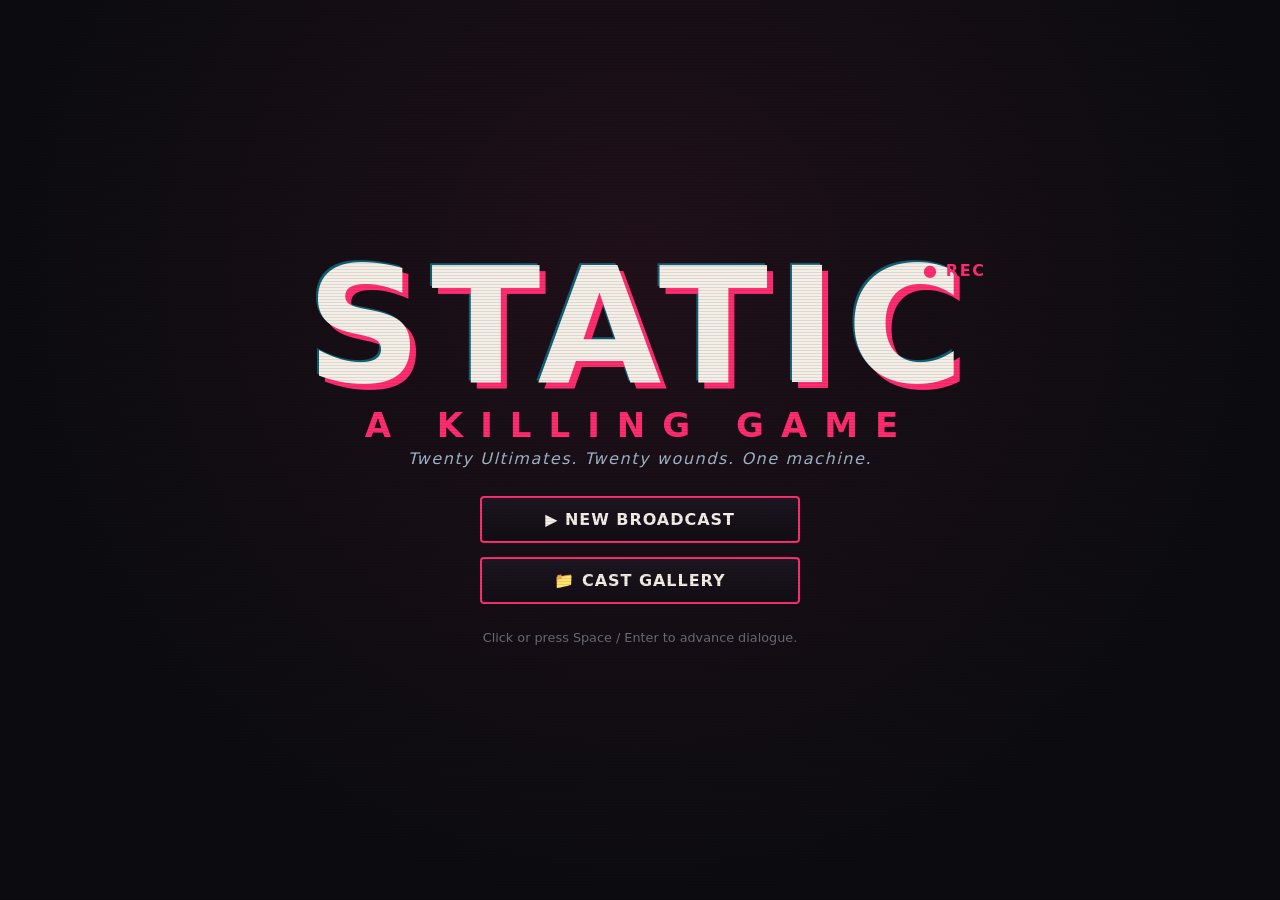
==== index.html @ 7b573480 "Build STATIC: a Danganronpa-style visual novel killing game A complete, dependency-free browser VN i" ====
<!DOCTYPE html>
<html lang="en">
<head>
  <meta charset="UTF-8" />
  <meta name="viewport" content="width=device-width, initial-scale=1.0" />
  <title>STATIC — A Killing Game</title>
  <link rel="stylesheet" href="css/style.css" />
</head>
<body>
  <div id="game">
    <!-- animated background layer -->
    <div id="bg" class="bg bg-dark"></div>
    <div id="scanlines"></div>

    <!-- TITLE SCREEN -->
    <div id="title">
      <div class="title-inner">
        <div class="title-logo">
          <span class="logo-static">STATIC</span>
          <span class="logo-rec">● REC</span>
        </div>
        <div class="title-sub">A KILLING GAME</div>
        <div class="title-tag">Twenty Ultimates. Twenty wounds. One machine.</div>
        <div class="title-menu">
          <button class="big-btn" id="newBtn">▶ New Broadcast</button>
          <button class="big-btn" id="continueBtn">⟳ Continue</button>
          <button class="big-btn" id="galleryTitleBtn">📁 Cast Gallery</button>
        </div>
        <div class="title-foot">Click or press Space / Enter to advance dialogue.</div>
      </div>
    </div>

    <!-- VN STAGE -->
    <div id="stage" style="display:none">
      <div id="sprite" class="sprite"></div>
      <div id="dialogue" class="dialogue">
        <div id="nametag" class="nametag"></div>
        <div id="text" class="text"></div>
        <div id="advance" class="advance">▼</div>
        <div id="choices" class="choices"></div>
      </div>
    </div>

    <!-- FULLSCREEN OVERLAYS (investigation, trial, hub, gallery) -->
    <div id="overlay" class="overlay" style="display:none"></div>
  </div>

  <script src="data/characters.js"></script>
  <script src="js/portraits.js"></script>
  <script src="js/story.js"></script>
  <script src="js/casedata.js"></script>
  <script src="js/engine.js"></script>
</body>
</html>
---- css/style.css ----
/* ===========================================================================
   STATIC — Danganronpa-style visual novel skin
   Palette: ink black, bone white, and that signature hot-pink blood neon.
   =========================================================================== */

:root{
  --pink:#ff2d6f;
  --pink-dim:#c01e52;
  --ink:#0c0c10;
  --ink2:#15151d;
  --bone:#f3eee6;
  --steel:#9fb3c8;
  --gold:#ffd24e;
}

*{ box-sizing:border-box; }
html,body{ margin:0; height:100%; background:#000; overflow:hidden;
  font-family:"Trebuchet MS","Segoe UI",system-ui,sans-serif; color:var(--bone);
  -webkit-font-smoothing:antialiased; }

#game{ position:fixed; inset:0; overflow:hidden; }

/* ---------- backgrounds ---------- */
.bg{ position:absolute; inset:0; transition:background .6s ease, filter .6s ease;
  background-size:cover; background-position:center; }
.bg-dark{ background:
  radial-gradient(circle at 50% 30%, #20101a 0%, #0c0c10 70%); }
.bg-studio{ background:
  repeating-linear-gradient(45deg,#16121a 0 22px,#120f17 22px 44px),
  radial-gradient(circle at 50% 20%, #2a1422 0%, transparent 60%); }
.bg-night{ background:
  linear-gradient(180deg,#0a0a14 0%, #14101c 60%, #1c1424 100%); }
.bg-bar{ background:
  linear-gradient(180deg,#1a0f12 0%, #0e0a0d 100%),
  repeating-linear-gradient(90deg,#00000000 0 60px,#ffffff06 60px 62px); }
.bg-trial{ background:
  radial-gradient(circle at 50% 50%, #2a0a1a 0%, #0a0510 70%),
  repeating-conic-gradient(from 0deg at 50% 50%, #ff2d6f08 0deg 8deg, transparent 8deg 16deg); }

/* hot-pink monochrome silhouette wash like DR backgrounds */
#game::before{ content:""; position:absolute; inset:0; pointer-events:none;
  background:radial-gradient(circle at 50% 120%, rgba(255,45,111,.10), transparent 60%); }

/* CRT scanlines for the broadcast feel */
#scanlines{ position:absolute; inset:0; pointer-events:none; z-index:50; opacity:.35;
  background:repeating-linear-gradient(0deg, rgba(0,0,0,.25) 0 1px, transparent 1px 3px);
  mix-blend-mode:multiply; }

/* ---------- buttons ---------- */
.big-btn{ font-family:inherit; cursor:pointer; border:2px solid var(--pink);
  background:linear-gradient(180deg,#1c1620,#120c14); color:var(--bone);
  padding:12px 22px; font-size:1rem; font-weight:bold; letter-spacing:.06em;
  border-radius:4px; transition:transform .12s, box-shadow .2s, background .2s;
  box-shadow:0 0 0 rgba(255,45,111,0); text-transform:uppercase; }
.big-btn:hover{ transform:translateY(-2px); background:linear-gradient(180deg,#2a1a26,#1a1018);
  box-shadow:0 6px 22px rgba(255,45,111,.4); }
.big-btn:active{ transform:translateY(0); }
.big-btn.disabled,.big-btn:disabled{ opacity:.4; cursor:not-allowed; border-color:#555; box-shadow:none; }

/* ---------- title screen ---------- */
#title{ position:absolute; inset:0; z-index:30; display:flex; align-items:center; justify-content:center; }
.title-inner{ text-align:center; padding:30px; }
.title-logo{ position:relative; display:inline-block; }
.logo-static{ font-size:clamp(60px,16vw,160px); font-weight:900; letter-spacing:.06em;
  color:var(--bone); text-shadow:6px 6px 0 var(--pink), -2px -2px 0 #00d9ff66;
  animation:flicker 4s infinite; line-height:.9; }
.logo-rec{ position:absolute; top:6px; right:-12px; color:var(--pink); font-weight:bold;
  font-size:1rem; letter-spacing:.1em; animation:blink 1.4s infinite; }
.title-sub{ font-size:clamp(18px,4vw,34px); letter-spacing:.5em; margin:6px 0 4px;
  color:var(--pink); font-weight:bold; }
.title-tag{ color:var(--steel); letter-spacing:.1em; margin-bottom:28px; font-style:italic; }
.title-menu{ display:flex; flex-direction:column; gap:14px; max-width:320px; margin:0 auto; }
.title-foot{ margin-top:26px; color:#6b6b78; font-size:.8rem; }

@keyframes flicker{ 0%,100%{opacity:1} 92%{opacity:1} 93%{opacity:.4} 94%{opacity:1} 96%{opacity:.7} 97%{opacity:1} }
@keyframes blink{ 50%{opacity:.2} }

/* ---------- VN stage ---------- */
#stage{ position:absolute; inset:0; z-index:20; cursor:pointer; }
.sprite{ position:absolute; bottom:170px; left:50%; transform:translateX(-50%) translateY(20px);
  width:min(46vh,360px); height:min(58vh,440px); opacity:0; transition:opacity .35s, transform .35s;
  filter:drop-shadow(0 12px 30px rgba(0,0,0,.6)); }
.sprite.active{ opacity:1; transform:translateX(-50%) translateY(0); }
.dr-portrait{ display:block; height:100%; }

.dialogue{ position:absolute; left:50%; transform:translateX(-50%); bottom:22px;
  width:min(960px,94vw); min-height:150px; background:linear-gradient(180deg, rgba(14,12,18,.95), rgba(8,6,10,.97));
  border:3px solid var(--pink); border-radius:8px; padding:26px 30px 30px;
  box-shadow:0 0 30px rgba(255,45,111,.25), inset 0 0 40px rgba(0,0,0,.6); }
.nametag{ position:absolute; top:-20px; left:24px; background:var(--tag,var(--pink)); color:#0c0c10;
  font-weight:900; padding:5px 18px; border-radius:4px; letter-spacing:.04em;
  box-shadow:3px 3px 0 rgba(0,0,0,.5); transform:skewX(-8deg); }
.nametag::after{ content:""; }
.text{ font-size:clamp(1rem,2.3vw,1.3rem); line-height:1.6; min-height:3em; }
.advance{ position:absolute; right:20px; bottom:12px; color:var(--pink); animation:bob 1s infinite; }
@keyframes bob{ 50%{transform:translateY(5px)} }

.choices{ display:flex; flex-direction:column; gap:10px; margin-top:14px; }
.choice-btn{ font-family:inherit; text-align:left; cursor:pointer; color:var(--bone);
  background:rgba(255,45,111,.08); border:1px solid var(--pink); border-radius:4px;
  padding:12px 18px; font-size:1rem; transition:background .15s, transform .1s; }
.choice-btn:hover{ background:rgba(255,45,111,.25); transform:translateX(6px); }

/* ---------- fullscreen overlays ---------- */
.overlay{ position:absolute; inset:0; z-index:40; display:flex; align-items:flex-start;
  justify-content:center; overflow-y:auto; padding:24px; }
.panel{ width:min(1040px,96vw); background:linear-gradient(180deg,rgba(16,14,20,.97),rgba(10,8,12,.98));
  border:3px solid var(--pink); border-radius:10px; padding:26px 28px; margin:auto;
  box-shadow:0 0 40px rgba(255,45,111,.2); }
.panel-title{ margin:0 0 6px; font-size:1.6rem; letter-spacing:.06em; color:var(--bone);
  text-shadow:3px 3px 0 var(--pink-dim); }
.panel-sub{ color:var(--steel); margin:0 0 18px; }
.muted{ color:#6b6b78; }

/* investigation */
.spot-grid{ display:grid; grid-template-columns:repeat(auto-fit,minmax(220px,1fr)); gap:12px; }
.spot{ font-family:inherit; cursor:pointer; text-align:left; color:var(--bone);
  background:rgba(255,255,255,.04); border:1px solid #3a3a46; border-radius:6px; padding:16px;
  display:flex; flex-direction:column; gap:6px; transition:border-color .2s, transform .1s; }
.spot:hover{ border-color:var(--pink); transform:translateY(-2px); }
.spot.done{ border-color:var(--gold); }
.spot-label{ font-weight:bold; font-size:1.05rem; }
.spot-state{ font-size:.8rem; color:var(--steel); letter-spacing:.05em; }
.spot.done .spot-state{ color:var(--gold); }
.spot-body{ font-size:1.1rem; line-height:1.6; }

.bullets{ margin:20px 0; }
.bullets h3{ color:var(--pink); letter-spacing:.05em; }
.bullet{ background:rgba(255,45,111,.06); border-left:3px solid var(--pink); padding:10px 14px;
  margin:8px 0; border-radius:0 6px 6px 0; display:flex; flex-direction:column; }
.bullet b{ color:var(--gold); }
.bullet span{ color:var(--steel); font-size:.92rem; }
.bullet.got{ border-left-color:var(--gold); background:rgba(255,210,78,.08); margin:18px 0; }
.got-tag{ color:var(--gold)!important; font-weight:900; letter-spacing:.1em; font-size:.8rem!important; }

/* trial */
.trial-head{ display:flex; align-items:center; gap:16px; margin-bottom:8px; }
.onair{ color:var(--pink); font-weight:900; letter-spacing:.1em; animation:blink 1.4s infinite; }
.round-num{ margin-left:auto; color:var(--steel); }
.trial-prompt{ font-size:1.25rem; font-weight:bold; }
.statements{ display:flex; flex-direction:column; gap:12px; margin:16px 0; }
.statement{ font-family:inherit; cursor:pointer; text-align:left; color:var(--bone); font-size:1.05rem;
  background:rgba(255,255,255,.04); border:1px solid #3a3a46; border-radius:30px; padding:14px 22px;
  transition:transform .1s, border-color .2s, background .2s; position:relative; }
.statement:hover{ transform:scale(1.01); border-color:var(--pink); }
.statement.weak{ box-shadow:0 0 0 0 rgba(255,45,111,0); }
.statement.weak::after{ content:""; position:absolute; inset:0; border-radius:30px;
  box-shadow:0 0 18px rgba(255,45,111,.3) inset; pointer-events:none; }
.statement.hit{ border-color:var(--gold); background:rgba(255,210,78,.18);
  text-decoration:line-through; }
.statement:disabled{ opacity:.6; cursor:default; }

.ammo{ background:rgba(0,0,0,.35); border:1px dashed #444; border-radius:8px; padding:14px; }
.ammo h3{ margin:0 0 10px; color:var(--gold); font-size:.95rem; letter-spacing:.05em; }
.ammo-row{ display:flex; flex-wrap:wrap; gap:8px; }
.ammo-btn{ font-family:inherit; cursor:pointer; color:#0c0c10; background:var(--gold);
  border:none; border-radius:20px; padding:8px 16px; font-weight:bold; transition:transform .1s, box-shadow .2s; }
.ammo-btn:hover{ transform:translateY(-2px); }
.ammo-btn.sel{ box-shadow:0 0 0 3px var(--pink); transform:translateY(-2px); }
.hint{ color:var(--steel); font-style:italic; margin:10px 0 0; font-size:.9rem; }

.trial-msg{ margin-top:16px; font-size:1.05rem; line-height:1.6; }
.trial-msg .good{ color:var(--gold); font-weight:900; letter-spacing:.05em; }
.trial-msg .bad{ color:var(--pink); font-weight:bold; }
.trial-msg .loaded{ color:var(--steel); }
.trial-msg .big-btn{ display:block; margin-top:16px; }

.accuse-grid{ display:grid; grid-template-columns:repeat(auto-fit,minmax(200px,1fr)); gap:12px; margin:18px 0; }
.accuse{ font-family:inherit; cursor:pointer; color:var(--bone); font-size:1.1rem; font-weight:bold;
  background:rgba(255,255,255,.04); border:2px solid #3a3a46; border-radius:6px; padding:18px;
  transition:transform .1s, border-color .2s; }
.accuse:hover{ transform:translateY(-2px); border-color:var(--pink); }
.accuse.hit{ border-color:var(--gold); background:rgba(255,210,78,.2); }
.accuse:disabled{ opacity:.5; }

/* hub & gallery */
.hub-progress{ color:var(--gold); font-weight:bold; }
.hub-grid,.gal-grid{ display:grid; grid-template-columns:repeat(auto-fill,minmax(150px,1fr)); gap:14px; margin:18px 0; }
.hub-card,.gal-card{ font-family:inherit; cursor:pointer; color:var(--bone); text-align:center;
  background:rgba(255,255,255,.03); border:1px solid #2e2e38; border-radius:8px; padding:10px;
  transition:transform .12s, border-color .2s, box-shadow .2s; }
.hub-card:hover,.gal-card:hover{ transform:translateY(-4px); border-color:var(--pink);
  box-shadow:0 6px 20px rgba(255,45,111,.25); }
.hub-card.bonded{ border-color:var(--pink); }
.hub-portrait,.gal-portrait{ height:150px; }
.hub-name,.gal-name{ font-weight:bold; margin-top:6px; }
.hub-title,.gal-title{ font-size:.78rem; color:var(--steel); }
.heart{ color:var(--pink); }
.hub-actions{ display:flex; gap:12px; flex-wrap:wrap; }

/* profile */
.profile-top{ display:flex; gap:24px; flex-wrap:wrap; }
.profile-portrait{ width:240px; height:300px; flex:0 0 auto;
  background:linear-gradient(180deg,#1a1620,#0e0a12); border:2px solid var(--accent,var(--pink));
  border-radius:8px; }
.profile-info{ flex:1; min-width:260px; }
.profile-name{ margin:0; font-size:1.8rem; text-shadow:3px 3px 0 var(--accent,var(--pink)); }
.profile-title{ color:var(--accent,var(--pink)); font-weight:bold; letter-spacing:.05em; margin-bottom:12px; }
.profile-blurb{ line-height:1.6; }
.profile-quote{ border-left:3px solid var(--accent,var(--pink)); padding-left:14px; margin:14px 0;
  font-style:italic; color:var(--bone); }
.profile-tell{ color:var(--steel); margin:10px 0; }
.profile-tell b{ color:var(--gold); }
.profile-status{ margin-top:10px; font-weight:bold; color:var(--pink); }

/* ---------- screen FX ---------- */
.fx-shake{ animation:shake .6s; }
.fx-flash::after{ content:""; position:absolute; inset:0; z-index:60; background:var(--pink);
  animation:flash .5s ease-out; pointer-events:none; }
.fx-glitch{ animation:glitch .6s steps(2) ; }
@keyframes shake{ 0%,100%{transform:translate(0,0)} 20%{transform:translate(-8px,4px)}
  40%{transform:translate(8px,-4px)} 60%{transform:translate(-6px,-2px)} 80%{transform:translate(6px,2px)} }
@keyframes flash{ 0%{opacity:.7} 100%{opacity:0} }
@keyframes glitch{ 0%{filter:hue-rotate(0) saturate(1)} 50%{filter:hue-rotate(90deg) saturate(3) contrast(1.4)} 100%{filter:none} }

/* ---------- responsive ---------- */
@media (max-width:640px){
  .dialogue{ bottom:10px; padding:22px 18px 26px; }
  .sprite{ bottom:200px; width:60vw; height:46vh; }
  .panel{ padding:18px; }
}
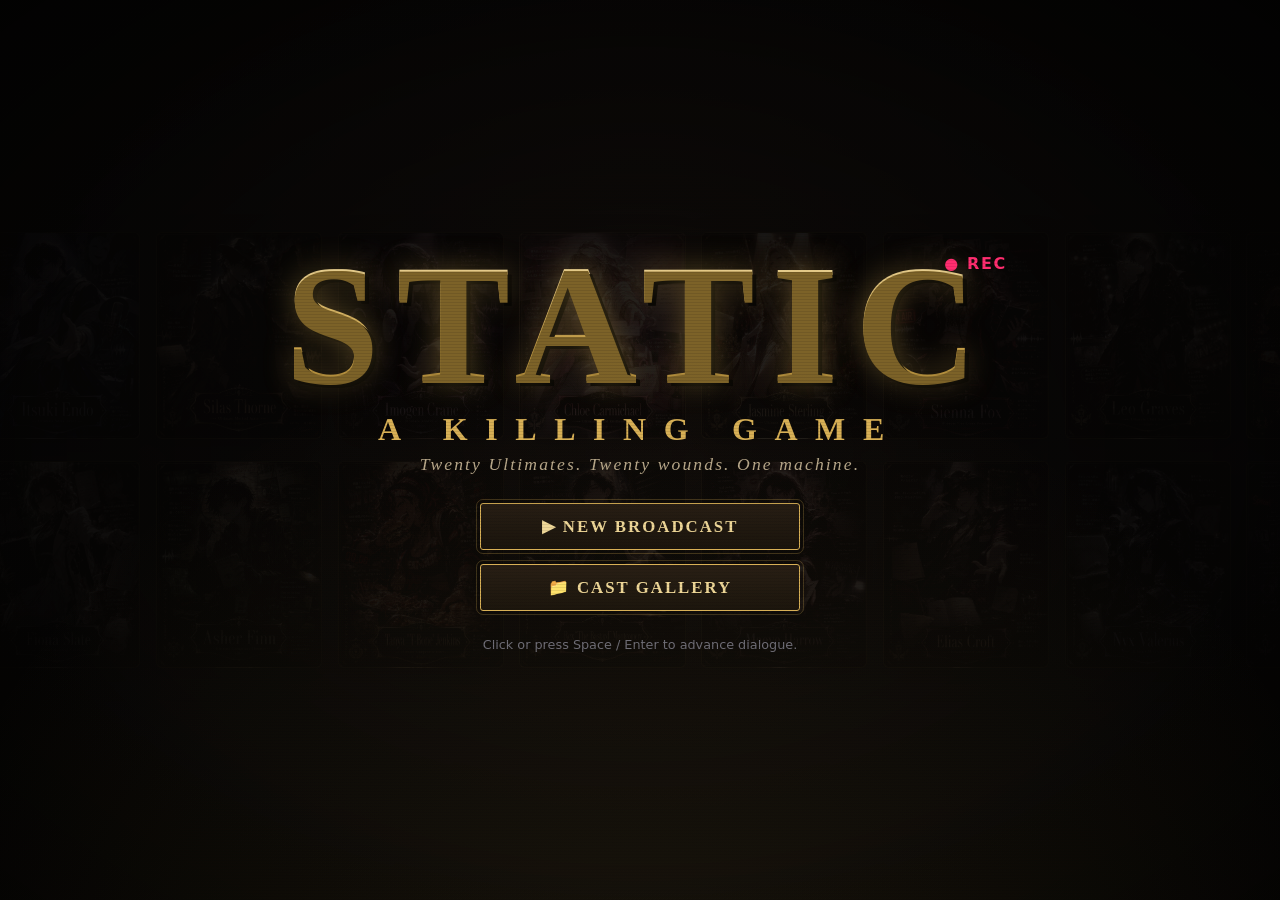
==== commit b99f2a81: "Add title montage, Truth Logbook, and bond-gated epilogue - Title screen: two rows of character card" ====
--- a/index.html
+++ b/index.html
@@ -14,6 +14,8 @@
 
     <!-- TITLE SCREEN -->
     <div id="title">
+      <div id="montage" class="montage"></div>
+      <div class="title-vignette"></div>
       <div class="title-inner">
         <div class="title-logo">
           <span class="logo-static">STATIC</span>
--- a/css/style.css
+++ b/css/style.css
@@ -4,13 +4,17 @@
    =========================================================================== */
 
 :root{
-  --pink:#ff2d6f;
+  --pink:#ff2d6f;          /* "blood"/ON AIR accent — danger & trials only */
   --pink-dim:#c01e52;
-  --ink:#0c0c10;
-  --ink2:#15151d;
-  --bone:#f3eee6;
-  --steel:#9fb3c8;
-  --gold:#ffd24e;
+  --ink:#0b0a0c;
+  --ink2:#14110f;
+  --bone:#efe7d6;
+  --steel:#b9a98c;         /* warm parchment-grey for secondary text */
+  --gold:#d8b056;          /* primary chrome */
+  --gold2:#f0d99a;         /* highlight */
+  --gold-dim:#7c6228;
+  --wine:#3a1622;
+  --serif:"Hoefler Text","Cormorant Garamond",Georgia,"Times New Roman",serif;
 }
 
 *{ box-sizing:border-box; }
@@ -18,28 +22,39 @@
   font-family:"Trebuchet MS","Segoe UI",system-ui,sans-serif; color:var(--bone);
   -webkit-font-smoothing:antialiased; }
 
+/* ---------- character art (painterly cards) ---------- */
+.card-img{ width:100%; height:100%; object-fit:cover; object-position:50% 12%; display:block; }
+/* dialogue "standee": zoom into the figure's bust, fade the bottom into the scene */
+.sprite-img{ width:100%; height:100%;
+  background-size:170%; background-position:50% 8%; background-repeat:no-repeat;
+  border-radius:10px;
+  filter:drop-shadow(0 16px 36px rgba(0,0,0,.75));
+  -webkit-mask-image:radial-gradient(120% 90% at 50% 38%, #000 60%, transparent 96%);
+          mask-image:radial-gradient(120% 90% at 50% 38%, #000 60%, transparent 96%); }
+
 #game{ position:fixed; inset:0; overflow:hidden; }
 
 /* ---------- backgrounds ---------- */
 .bg{ position:absolute; inset:0; transition:background .6s ease, filter .6s ease;
   background-size:cover; background-position:center; }
 .bg-dark{ background:
-  radial-gradient(circle at 50% 30%, #20101a 0%, #0c0c10 70%); }
+  radial-gradient(circle at 50% 30%, #1c1410 0%, #08070a 72%); }
 .bg-studio{ background:
-  repeating-linear-gradient(45deg,#16121a 0 22px,#120f17 22px 44px),
-  radial-gradient(circle at 50% 20%, #2a1422 0%, transparent 60%); }
+  repeating-linear-gradient(45deg,#171210 0 22px,#120e0b 22px 44px),
+  radial-gradient(circle at 50% 18%, #2a1d12 0%, transparent 62%); }
 .bg-night{ background:
-  linear-gradient(180deg,#0a0a14 0%, #14101c 60%, #1c1424 100%); }
+  linear-gradient(180deg,#08070a 0%, #120f12 55%, #1c1518 100%); }
 .bg-bar{ background:
-  linear-gradient(180deg,#1a0f12 0%, #0e0a0d 100%),
-  repeating-linear-gradient(90deg,#00000000 0 60px,#ffffff06 60px 62px); }
+  linear-gradient(180deg,#1a120c 0%, #0c0807 100%),
+  repeating-linear-gradient(90deg,#00000000 0 60px,#d8b05608 60px 62px); }
 .bg-trial{ background:
-  radial-gradient(circle at 50% 50%, #2a0a1a 0%, #0a0510 70%),
+  radial-gradient(circle at 50% 50%, #2a0a16 0%, #0a0608 72%),
   repeating-conic-gradient(from 0deg at 50% 50%, #ff2d6f08 0deg 8deg, transparent 8deg 16deg); }
 
-/* hot-pink monochrome silhouette wash like DR backgrounds */
-#game::before{ content:""; position:absolute; inset:0; pointer-events:none;
-  background:radial-gradient(circle at 50% 120%, rgba(255,45,111,.10), transparent 60%); }
+/* warm gold floor-wash + dark vignette frame */
+#game::before{ content:""; position:absolute; inset:0; pointer-events:none; z-index:48;
+  background:radial-gradient(circle at 50% 120%, rgba(216,176,86,.10), transparent 60%),
+  radial-gradient(ellipse at 50% 50%, transparent 60%, rgba(0,0,0,.55) 100%); }
 
 /* CRT scanlines for the broadcast feel */
 #scanlines{ position:absolute; inset:0; pointer-events:none; z-index:50; opacity:.35;
@@ -47,28 +62,48 @@
   mix-blend-mode:multiply; }
 
 /* ---------- buttons ---------- */
-.big-btn{ font-family:inherit; cursor:pointer; border:2px solid var(--pink);
-  background:linear-gradient(180deg,#1c1620,#120c14); color:var(--bone);
-  padding:12px 22px; font-size:1rem; font-weight:bold; letter-spacing:.06em;
-  border-radius:4px; transition:transform .12s, box-shadow .2s, background .2s;
-  box-shadow:0 0 0 rgba(255,45,111,0); text-transform:uppercase; }
-.big-btn:hover{ transform:translateY(-2px); background:linear-gradient(180deg,#2a1a26,#1a1018);
-  box-shadow:0 6px 22px rgba(255,45,111,.4); }
+.big-btn{ font-family:var(--serif); cursor:pointer; border:1px solid var(--gold);
+  background:linear-gradient(180deg,#231a12,#15100a); color:var(--gold2);
+  padding:12px 24px; font-size:1.05rem; font-weight:600; letter-spacing:.12em;
+  border-radius:3px; transition:transform .12s, box-shadow .2s, background .2s;
+  outline:1px solid rgba(216,176,86,.25); outline-offset:3px;
+  box-shadow:0 0 0 rgba(216,176,86,0); text-transform:uppercase; }
+.big-btn:hover{ transform:translateY(-2px); background:linear-gradient(180deg,#3a2c18,#241a10);
+  color:var(--bone); box-shadow:0 6px 22px rgba(216,176,86,.35); }
 .big-btn:active{ transform:translateY(0); }
-.big-btn.disabled,.big-btn:disabled{ opacity:.4; cursor:not-allowed; border-color:#555; box-shadow:none; }
+.big-btn.disabled,.big-btn:disabled{ opacity:.4; cursor:not-allowed; border-color:#555; box-shadow:none; outline:none; }
+.big-btn.next-case{ border-color:var(--pink); color:#ffd0e0; outline-color:rgba(255,45,111,.3); }
+.big-btn.next-case:hover{ box-shadow:0 6px 22px rgba(255,45,111,.4); }
 
 /* ---------- title screen ---------- */
-#title{ position:absolute; inset:0; z-index:30; display:flex; align-items:center; justify-content:center; }
-.title-inner{ text-align:center; padding:30px; }
+#title{ position:absolute; inset:0; z-index:30; display:flex; align-items:center; justify-content:center; overflow:hidden; }
+.title-inner{ text-align:center; padding:30px; position:relative; z-index:3; }
+
+/* drifting card montage behind the title */
+.montage{ position:absolute; inset:-6% -2%; z-index:1; display:flex; flex-direction:column;
+  justify-content:center; gap:2.4vh; filter:grayscale(.25) brightness(.5) contrast(1.05); opacity:.55; }
+.m-row{ display:flex; gap:1.2vw; width:max-content; will-change:transform; }
+.m-row-a{ animation:drift-l 80s linear infinite; }
+.m-row-b{ animation:drift-r 96s linear infinite; }
+.m-card{ flex:0 0 auto; width:13vw; min-width:150px; height:23vh; min-height:200px;
+  background-size:cover; background-position:50% 18%; border-radius:6px;
+  border:1px solid rgba(216,176,86,.35); box-shadow:0 8px 24px rgba(0,0,0,.6); }
+@keyframes drift-l{ from{transform:translateX(0)} to{transform:translateX(-50%)} }
+@keyframes drift-r{ from{transform:translateX(-50%)} to{transform:translateX(0)} }
+.title-vignette{ position:absolute; inset:0; z-index:2; pointer-events:none;
+  background:radial-gradient(ellipse at 50% 50%, rgba(8,6,5,.55) 0%, rgba(6,5,4,.82) 55%, #050403 100%); }
+@media (prefers-reduced-motion: reduce){ .m-row-a,.m-row-b{ animation:none } }
 .title-logo{ position:relative; display:inline-block; }
-.logo-static{ font-size:clamp(60px,16vw,160px); font-weight:900; letter-spacing:.06em;
-  color:var(--bone); text-shadow:6px 6px 0 var(--pink), -2px -2px 0 #00d9ff66;
-  animation:flicker 4s infinite; line-height:.9; }
+.logo-static{ font-family:var(--serif); font-size:clamp(60px,16vw,170px); font-weight:700; letter-spacing:.1em;
+  color:var(--gold2); text-shadow:0 2px 0 var(--gold-dim), 0 0 30px rgba(216,176,86,.4), 4px 5px 0 #000;
+  animation:flicker 5s infinite; line-height:.9;
+  background:linear-gradient(180deg,#f6e6b8,#c9a24a 60%,#8a6a26);
+  -webkit-background-clip:text; background-clip:text; -webkit-text-fill-color:transparent; }
 .logo-rec{ position:absolute; top:6px; right:-12px; color:var(--pink); font-weight:bold;
-  font-size:1rem; letter-spacing:.1em; animation:blink 1.4s infinite; }
-.title-sub{ font-size:clamp(18px,4vw,34px); letter-spacing:.5em; margin:6px 0 4px;
-  color:var(--pink); font-weight:bold; }
-.title-tag{ color:var(--steel); letter-spacing:.1em; margin-bottom:28px; font-style:italic; }
+  font-size:1rem; letter-spacing:.1em; animation:blink 1.4s infinite; -webkit-text-fill-color:var(--pink); }
+.title-sub{ font-family:var(--serif); font-size:clamp(18px,4vw,32px); letter-spacing:.55em; margin:10px 0 6px;
+  color:var(--gold); font-weight:600; }
+.title-tag{ color:var(--steel); letter-spacing:.12em; margin-bottom:28px; font-style:italic; font-family:var(--serif); font-size:1.1rem; }
 .title-menu{ display:flex; flex-direction:column; gap:14px; max-width:320px; margin:0 auto; }
 .title-foot{ margin-top:26px; color:#6b6b78; font-size:.8rem; }
 
@@ -84,15 +119,16 @@
 .dr-portrait{ display:block; height:100%; }
 
 .dialogue{ position:absolute; left:50%; transform:translateX(-50%); bottom:22px;
-  width:min(960px,94vw); min-height:150px; background:linear-gradient(180deg, rgba(14,12,18,.95), rgba(8,6,10,.97));
-  border:3px solid var(--pink); border-radius:8px; padding:26px 30px 30px;
-  box-shadow:0 0 30px rgba(255,45,111,.25), inset 0 0 40px rgba(0,0,0,.6); }
-.nametag{ position:absolute; top:-20px; left:24px; background:var(--tag,var(--pink)); color:#0c0c10;
-  font-weight:900; padding:5px 18px; border-radius:4px; letter-spacing:.04em;
-  box-shadow:3px 3px 0 rgba(0,0,0,.5); transform:skewX(-8deg); }
-.nametag::after{ content:""; }
-.text{ font-size:clamp(1rem,2.3vw,1.3rem); line-height:1.6; min-height:3em; }
-.advance{ position:absolute; right:20px; bottom:12px; color:var(--pink); animation:bob 1s infinite; }
+  width:min(960px,94vw); min-height:150px; background:linear-gradient(180deg, rgba(18,14,10,.95), rgba(8,6,4,.97));
+  border:1px solid var(--gold); border-radius:6px; padding:28px 32px 32px;
+  outline:1px solid rgba(216,176,86,.25); outline-offset:-6px;
+  box-shadow:0 0 30px rgba(0,0,0,.6), inset 0 0 50px rgba(0,0,0,.6); }
+.nametag{ position:absolute; top:-18px; left:24px; background:linear-gradient(180deg,var(--tag,var(--gold)),#000);
+  color:var(--bone); font-family:var(--serif); font-weight:700; padding:5px 20px; border-radius:3px;
+  letter-spacing:.08em; font-size:1.1rem; border:1px solid var(--gold);
+  box-shadow:2px 3px 0 rgba(0,0,0,.6); }
+.text{ font-size:clamp(1rem,2.3vw,1.28rem); line-height:1.65; min-height:3em; }
+.advance{ position:absolute; right:20px; bottom:12px; color:var(--gold); animation:bob 1s infinite; }
 @keyframes bob{ 50%{transform:translateY(5px)} }
 
 .choices{ display:flex; flex-direction:column; gap:10px; margin-top:14px; }
@@ -104,12 +140,13 @@
 /* ---------- fullscreen overlays ---------- */
 .overlay{ position:absolute; inset:0; z-index:40; display:flex; align-items:flex-start;
   justify-content:center; overflow-y:auto; padding:24px; }
-.panel{ width:min(1040px,96vw); background:linear-gradient(180deg,rgba(16,14,20,.97),rgba(10,8,12,.98));
-  border:3px solid var(--pink); border-radius:10px; padding:26px 28px; margin:auto;
-  box-shadow:0 0 40px rgba(255,45,111,.2); }
-.panel-title{ margin:0 0 6px; font-size:1.6rem; letter-spacing:.06em; color:var(--bone);
-  text-shadow:3px 3px 0 var(--pink-dim); }
-.panel-sub{ color:var(--steel); margin:0 0 18px; }
+.panel{ width:min(1040px,96vw); background:linear-gradient(180deg,rgba(18,14,10,.97),rgba(9,7,5,.98));
+  border:1px solid var(--gold); border-radius:8px; padding:28px 30px; margin:auto;
+  outline:1px solid rgba(216,176,86,.22); outline-offset:-7px;
+  box-shadow:0 0 50px rgba(0,0,0,.7); }
+.panel-title{ margin:0 0 6px; font-family:var(--serif); font-size:1.9rem; letter-spacing:.06em; color:var(--gold2);
+  text-shadow:0 2px 0 #000; }
+.panel-sub{ color:var(--steel); margin:0 0 18px; font-style:italic; }
 .muted{ color:#6b6b78; }
 
 /* investigation */
@@ -175,33 +212,60 @@
 
 /* hub & gallery */
 .hub-progress{ color:var(--gold); font-weight:bold; }
-.hub-grid,.gal-grid{ display:grid; grid-template-columns:repeat(auto-fill,minmax(150px,1fr)); gap:14px; margin:18px 0; }
-.hub-card,.gal-card{ font-family:inherit; cursor:pointer; color:var(--bone); text-align:center;
-  background:rgba(255,255,255,.03); border:1px solid #2e2e38; border-radius:8px; padding:10px;
+.hub-grid,.gal-grid{ display:grid; grid-template-columns:repeat(auto-fill,minmax(160px,1fr)); gap:16px; margin:18px 0; }
+.hub-card,.gal-card{ font-family:var(--serif); cursor:pointer; color:var(--bone); text-align:center;
+  background:rgba(20,16,10,.5); border:1px solid var(--gold-dim); border-radius:6px; padding:8px;
   transition:transform .12s, border-color .2s, box-shadow .2s; }
-.hub-card:hover,.gal-card:hover{ transform:translateY(-4px); border-color:var(--pink);
-  box-shadow:0 6px 20px rgba(255,45,111,.25); }
-.hub-card.bonded{ border-color:var(--pink); }
-.hub-portrait,.gal-portrait{ height:150px; }
-.hub-name,.gal-name{ font-weight:bold; margin-top:6px; }
-.hub-title,.gal-title{ font-size:.78rem; color:var(--steel); }
+.hub-card:hover,.gal-card:hover{ transform:translateY(-4px); border-color:var(--gold);
+  box-shadow:0 8px 24px rgba(0,0,0,.6), 0 0 14px rgba(216,176,86,.3); }
+.hub-card.bonded{ border-color:var(--pink); box-shadow:0 0 12px rgba(255,45,111,.25); }
+.hub-portrait,.gal-portrait{ position:relative; width:100%; aspect-ratio:4/5; overflow:hidden;
+  border-radius:4px; border:1px solid rgba(216,176,86,.4); }
+.hub-name,.gal-name{ font-weight:600; margin-top:8px; letter-spacing:.03em; }
+.hub-title,.gal-title{ font-size:.78rem; color:var(--steel); font-style:italic; }
 .heart{ color:var(--pink); }
-.hub-actions{ display:flex; gap:12px; flex-wrap:wrap; }
+.hub-actions{ display:flex; gap:12px; flex-wrap:wrap; margin-top:8px; }
 
 /* profile */
-.profile-top{ display:flex; gap:24px; flex-wrap:wrap; }
-.profile-portrait{ width:240px; height:300px; flex:0 0 auto;
-  background:linear-gradient(180deg,#1a1620,#0e0a12); border:2px solid var(--accent,var(--pink));
-  border-radius:8px; }
-.profile-info{ flex:1; min-width:260px; }
-.profile-name{ margin:0; font-size:1.8rem; text-shadow:3px 3px 0 var(--accent,var(--pink)); }
-.profile-title{ color:var(--accent,var(--pink)); font-weight:bold; letter-spacing:.05em; margin-bottom:12px; }
-.profile-blurb{ line-height:1.6; }
-.profile-quote{ border-left:3px solid var(--accent,var(--pink)); padding-left:14px; margin:14px 0;
-  font-style:italic; color:var(--bone); }
+.profile-top{ display:flex; gap:28px; flex-wrap:wrap; align-items:flex-start; }
+.profile-portrait{ position:relative; width:min(360px,42vw); aspect-ratio:1122/1402; flex:0 0 auto;
+  border:1px solid var(--gold); border-radius:6px; overflow:hidden;
+  outline:1px solid rgba(216,176,86,.3); outline-offset:-5px;
+  box-shadow:0 12px 40px rgba(0,0,0,.7); }
+.profile-portrait .card-img{ object-fit:contain; object-position:center; background:#000; }
+.profile-info{ flex:1; min-width:280px; }
+.profile-name{ margin:0; font-family:var(--serif); font-size:2rem; color:var(--gold2); text-shadow:0 2px 0 #000; }
+.profile-title{ color:var(--gold); font-weight:600; letter-spacing:.06em; margin-bottom:12px; font-style:italic; }
+.profile-blurb{ line-height:1.65; }
+.profile-quote{ border-left:2px solid var(--gold); padding-left:14px; margin:14px 0;
+  font-style:italic; color:var(--bone); font-family:var(--serif); font-size:1.15rem; }
 .profile-tell{ color:var(--steel); margin:10px 0; }
 .profile-tell b{ color:var(--gold); }
-.profile-status{ margin-top:10px; font-weight:bold; color:var(--pink); }
+.profile-status{ margin-top:10px; font-weight:bold; color:var(--gold2); font-family:var(--serif); letter-spacing:.04em; }
+
+/* ---------- truth logbook ---------- */
+.logbook .log-case{ margin:18px 0; }
+.log-case-title{ font-family:var(--serif); color:var(--gold2); font-size:1.25rem; letter-spacing:.04em;
+  border-bottom:1px solid var(--gold-dim); padding-bottom:6px; margin:0 0 12px; }
+
+/* ---------- deceased / fate markers ---------- */
+.hub-portrait, .gal-portrait{ position:relative; }
+.dead-x{ position:absolute; inset:0; display:flex; align-items:center; justify-content:center;
+  font-size:5rem; font-weight:900; color:var(--pink); opacity:.85; pointer-events:none;
+  text-shadow:0 0 14px rgba(255,45,111,.7); }
+.hub-card.deceased .hub-portrait, .gal-card.deceased .gal-portrait,
+.hub-card.deceased .hub-name, .gal-card.deceased .gal-name{ filter:grayscale(1) brightness(.6); }
+.hub-card.locked{ opacity:.55; cursor:not-allowed; border-color:#3a2a32; }
+.hub-card.locked:hover{ transform:none; box-shadow:none; }
+.hub-card .cross{ color:var(--pink); }
+.profile-fate{ margin:8px 0; color:var(--pink); font-weight:bold; letter-spacing:.04em;
+  border:1px solid var(--pink); display:inline-block; padding:4px 12px; border-radius:4px;
+  background:rgba(255,45,111,.08); }
+
+/* ---------- dramatic card-text (chapter cards, executions, bonds) ---------- */
+.text.card-text{ text-align:center; font-weight:900; letter-spacing:.08em;
+  font-size:clamp(1.2rem,3vw,1.7rem); text-shadow:3px 3px 0 var(--pink-dim);
+  text-transform:uppercase; padding:10px 0; }
 
 /* ---------- screen FX ---------- */
 .fx-shake{ animation:shake .6s; }
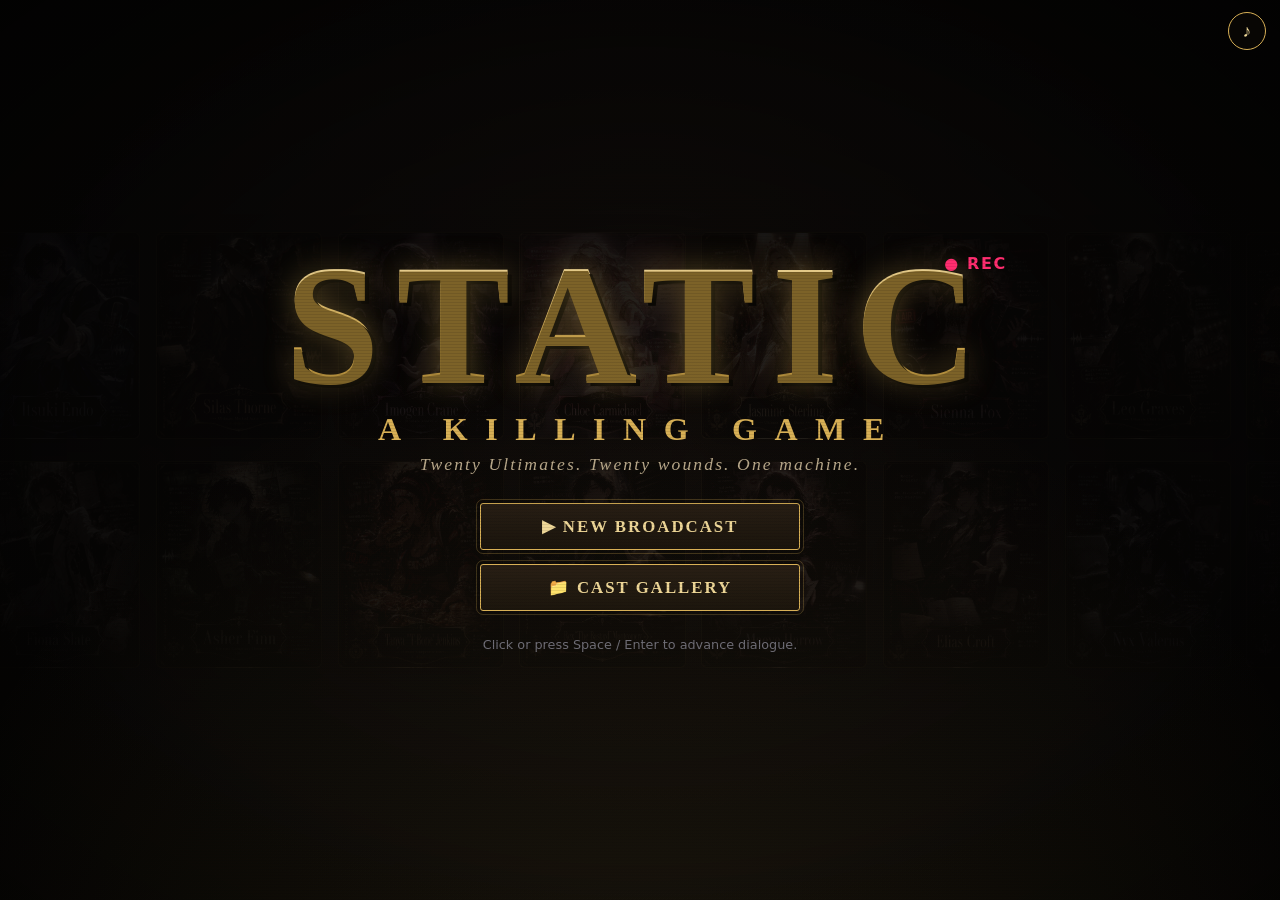
==== commit 233ee0f7: "Add affection meter, execution splash art, and procedural audio Three new systems on top of the fini" ====
--- a/index.html
+++ b/index.html
@@ -47,6 +47,8 @@
     <div id="overlay" class="overlay" style="display:none"></div>
   </div>
 
+  <button id="muteBtn" class="mute-btn" title="Toggle sound">♪</button>
+  <script src="js/audio.js"></script>
   <script src="data/characters.js"></script>
   <script src="js/portraits.js"></script>
   <script src="js/story.js"></script>
--- a/css/style.css
+++ b/css/style.css
@@ -243,6 +243,25 @@
 .profile-tell b{ color:var(--gold); }
 .profile-status{ margin-top:10px; font-weight:bold; color:var(--gold2); font-family:var(--serif); letter-spacing:.04em; }
 
+/* ---------- mute button ---------- */
+.mute-btn{ position:fixed; top:12px; right:14px; z-index:60; width:38px; height:38px;
+  border-radius:50%; border:1px solid var(--gold); background:rgba(12,9,7,.7); color:var(--gold2);
+  font-size:1.1rem; cursor:pointer; transition:background .2s, transform .1s; }
+.mute-btn:hover{ background:rgba(40,30,16,.9); transform:scale(1.08); }
+.mute-btn.muted{ color:#7a6a4a; border-color:#5a4a28; }
+
+/* ---------- affection meter (hub) ---------- */
+.hub-progress .slots{ color:var(--gold2); }
+.hub-progress .slots.spent{ color:var(--pink); }
+.hub-meter{ margin-top:5px; font-size:.82rem; letter-spacing:1px; line-height:1; }
+.meter{ color:var(--pink); }
+.meter .m-empty{ color:#4a3a3e; }
+.hub-card.notime{ opacity:.6; }
+.hub-card.notime .card-img{ filter:brightness(.7); }
+.bond-seal{ position:absolute; bottom:6px; right:8px; color:var(--pink); font-size:1.2rem;
+  text-shadow:0 0 8px rgba(255,45,111,.8); pointer-events:none; }
+.hub-card.bonded{ box-shadow:0 0 14px rgba(255,45,111,.3); }
+
 /* ---------- truth logbook ---------- */
 .logbook .log-case{ margin:18px 0; }
 .log-case-title{ font-family:var(--serif); color:var(--gold2); font-size:1.25rem; letter-spacing:.04em;
@@ -267,6 +286,29 @@
   font-size:clamp(1.2rem,3vw,1.7rem); text-shadow:3px 3px 0 var(--pink-dim);
   text-transform:uppercase; padding:10px 0; }
 
+/* ---------- execution splash ---------- */
+.exec-splash{ width:100%; min-height:100%; display:flex; flex-direction:column; align-items:center;
+  justify-content:center; gap:18px; padding:30px; text-align:center;
+  background:radial-gradient(ellipse at 50% 40%, rgba(120,10,30,.5), rgba(4,2,3,.96) 70%);
+  animation:exec-in .5s ease-out; }
+.exec-banner{ font-family:var(--serif); letter-spacing:.6em; color:var(--pink); font-size:1.1rem;
+  font-weight:700; animation:blink 1s infinite; }
+.exec-cards{ display:flex; gap:20px; flex-wrap:wrap; justify-content:center; }
+.exec-card{ position:relative; width:min(300px,40vw); aspect-ratio:1122/1402; overflow:hidden;
+  border:2px solid var(--pink); border-radius:6px; box-shadow:0 0 40px rgba(255,45,111,.5);
+  animation:exec-shudder .12s steps(2) 6; }
+.exec-card img{ width:100%; height:100%; object-fit:cover; object-position:50% 14%;
+  filter:grayscale(.5) contrast(1.25) brightness(.8) sepia(.3) hue-rotate(-30deg) saturate(1.6); }
+.exec-stamp{ position:absolute; top:50%; left:50%; transform:translate(-50%,-50%) rotate(-14deg);
+  font-family:var(--serif); font-weight:900; font-size:clamp(1.4rem,4vw,2.4rem); letter-spacing:.1em;
+  color:#fff; border:4px solid var(--pink); padding:6px 18px; border-radius:4px;
+  background:rgba(120,10,30,.4); text-shadow:0 0 10px #000; box-shadow:0 0 20px rgba(0,0,0,.6); }
+.exec-title{ font-family:var(--serif); font-size:clamp(1.8rem,6vw,3.2rem); font-weight:700;
+  color:var(--gold2); letter-spacing:.1em; text-shadow:0 0 20px rgba(216,176,86,.5), 3px 3px 0 #000; }
+.exec-sub{ color:var(--steel); font-style:italic; letter-spacing:.05em; }
+@keyframes exec-in{ from{opacity:0; transform:scale(1.08)} to{opacity:1; transform:scale(1)} }
+@keyframes exec-shudder{ 0%{transform:translate(0,0)} 50%{transform:translate(-3px,2px)} 100%{transform:translate(3px,-2px)} }
+
 /* ---------- screen FX ---------- */
 .fx-shake{ animation:shake .6s; }
 .fx-flash::after{ content:""; position:absolute; inset:0; z-index:60; background:var(--pink);
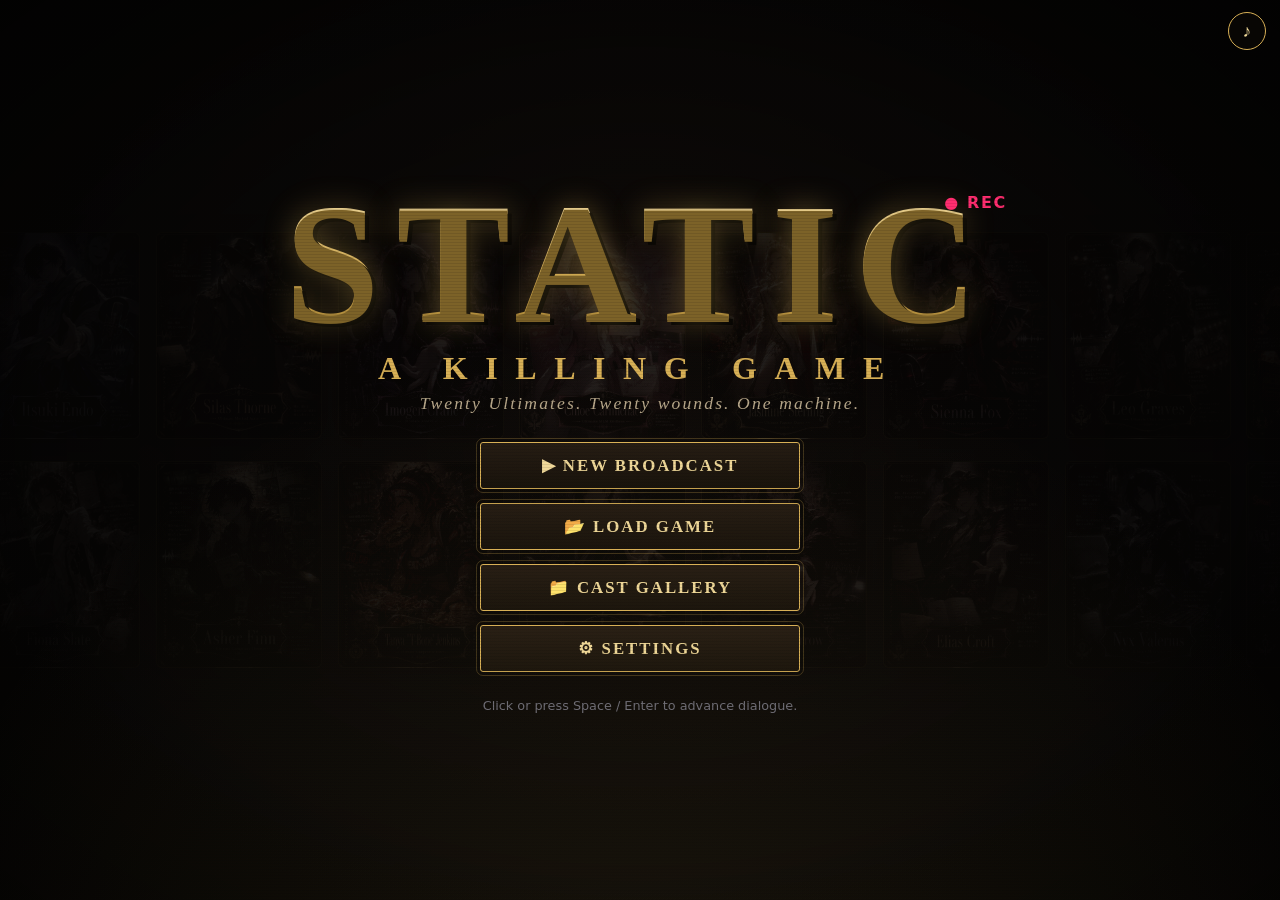
==== commit 3c3730bb: "Add settings, save slots, and relationship-gated trial moments - Settings screen: text speed (Slow/N" ====
--- a/index.html
+++ b/index.html
@@ -26,7 +26,9 @@
         <div class="title-menu">
           <button class="big-btn" id="newBtn">▶ New Broadcast</button>
           <button class="big-btn" id="continueBtn">⟳ Continue</button>
+          <button class="big-btn" id="loadBtn">📂 Load Game</button>
           <button class="big-btn" id="galleryTitleBtn">📁 Cast Gallery</button>
+          <button class="big-btn" id="setTitleBtn">⚙ Settings</button>
         </div>
         <div class="title-foot">Click or press Space / Enter to advance dialogue.</div>
       </div>
--- a/css/style.css
+++ b/css/style.css
@@ -243,6 +243,43 @@
 .profile-tell b{ color:var(--gold); }
 .profile-status{ margin-top:10px; font-weight:bold; color:var(--gold2); font-family:var(--serif); letter-spacing:.04em; }
 
+/* ---------- settings ---------- */
+.set-row{ display:flex; align-items:center; gap:14px; flex-wrap:wrap; margin:18px 0;
+  padding-bottom:14px; border-bottom:1px solid rgba(216,176,86,.18); }
+.set-row > label{ font-family:var(--serif); color:var(--gold2); min-width:120px; font-size:1.1rem; }
+.set-opts{ display:flex; gap:8px; flex-wrap:wrap; }
+.set-btn{ font-family:inherit; cursor:pointer; color:var(--bone); background:rgba(255,255,255,.04);
+  border:1px solid var(--gold-dim); border-radius:4px; padding:8px 16px; transition:all .15s; }
+.set-btn:hover{ border-color:var(--gold); }
+.set-btn.sel{ background:var(--gold); color:#1a1206; font-weight:bold; border-color:var(--gold); }
+#volRange{ flex:1; min-width:160px; accent-color:var(--gold); }
+#volVal{ min-width:44px; color:var(--steel); }
+
+/* ---------- save / load slots ---------- */
+.slot-list{ display:flex; flex-direction:column; gap:12px; margin:18px 0; }
+.slot-row{ display:flex; align-items:center; gap:14px; background:rgba(20,16,10,.5);
+  border:1px solid var(--gold-dim); border-radius:6px; padding:14px 18px; }
+.slot-info{ flex:1; display:flex; flex-direction:column; }
+.slot-info b{ font-family:var(--serif); color:var(--gold2); font-size:1.15rem; }
+.slot-info span{ color:var(--steel); font-size:.9rem; }
+.slot-act{ flex:0 0 auto; padding:10px 18px; }
+
+/* ---------- defense (relationship-gated) ---------- */
+.defense-top{ display:flex; gap:20px; align-items:center; flex-wrap:wrap; margin-bottom:18px; }
+.defense-portrait{ width:120px; height:150px; flex:0 0 auto; position:relative; border-radius:6px; overflow:hidden;
+  border:1px solid var(--accent,var(--gold)); }
+.defense-portrait .sprite-img{ background-size:150%; background-position:50% 12%; -webkit-mask-image:none; mask-image:none; }
+.defense-prompt{ font-size:1.2rem; line-height:1.5; }
+.defense-meter{ margin-top:8px; color:var(--steel); }
+.defense-meter .meter{ color:var(--pink); }
+.defense-meter .m-empty{ color:#4a3a3e; }
+.defense-opts{ display:flex; flex-direction:column; gap:12px; }
+.choice-btn.locked{ opacity:.55; cursor:not-allowed; border-style:dashed; }
+.lock-note{ display:block; font-size:.85rem; color:var(--steel); margin-top:6px; font-style:italic; }
+.defense-msg{ margin-top:16px; font-size:1.05rem; line-height:1.6; }
+.defense-msg .good{ color:var(--gold2); font-weight:bold; }
+.defense-msg .big-btn{ display:block; margin-top:14px; }
+
 /* ---------- mute button ---------- */
 .mute-btn{ position:fixed; top:12px; right:14px; z-index:60; width:38px; height:38px;
   border-radius:50%; border:1px solid var(--gold); background:rgba(12,9,7,.7); color:var(--gold2);
